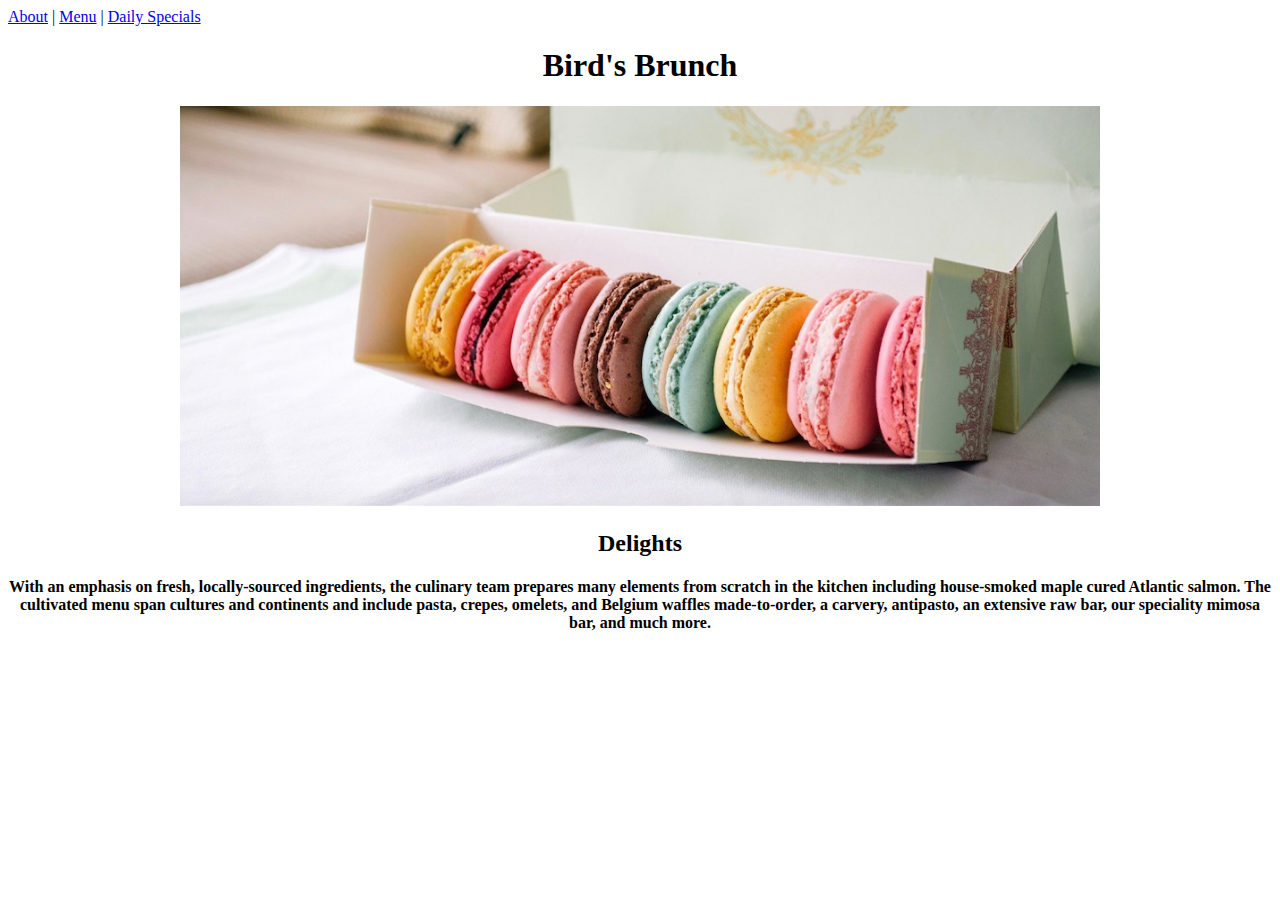
==== home.html @ a2ea5a88 "y" ====
<!DOCTYPE html>
<html>
<head>
 <title>
   Welcome to - Bird's Brunch
 </title>
<body>
  <nav class="navbar navbar-default">
  <div class="container-fluid">
    <div class="navbar-header">
      <div id="nav"><a href="index.html">About</a> | <a href="menu.html">Menu</a> | <a href="special.html">Daily Specials</a> </div>
      <a class="navbar-brand" href="#"></a>
    </div>
</nav>
</body>
<body>
  <center>
  <p>
    <h1>Bird's Brunch</h1>
    </p>
  </center>
     <div class="container">
     <center>
       <img src="images/mac.jpg" width="920px", height="400px"/>
  </center>
     </div>
     <center>
       <div class="container">
         <div class="row">
           <div class="col-sm-12">
           <p>
             <h2>Delights</h2>
             <h4>With an emphasis on fresh, locally-sourced ingredients, the culinary team prepares many elements from scratch in the kitchen including house-smoked maple cured Atlantic salmon. The cultivated menu span cultures and continents and include pasta, crepes, omelets, and Belgium waffles made-to-order, a carvery, antipasto, an extensive raw bar, our speciality mimosa bar, and much more.</h4>
 </p3>
         </div>
       </div>
     </center>
   </div>
<div>
  <p>

  </p>
 </div>

</body>
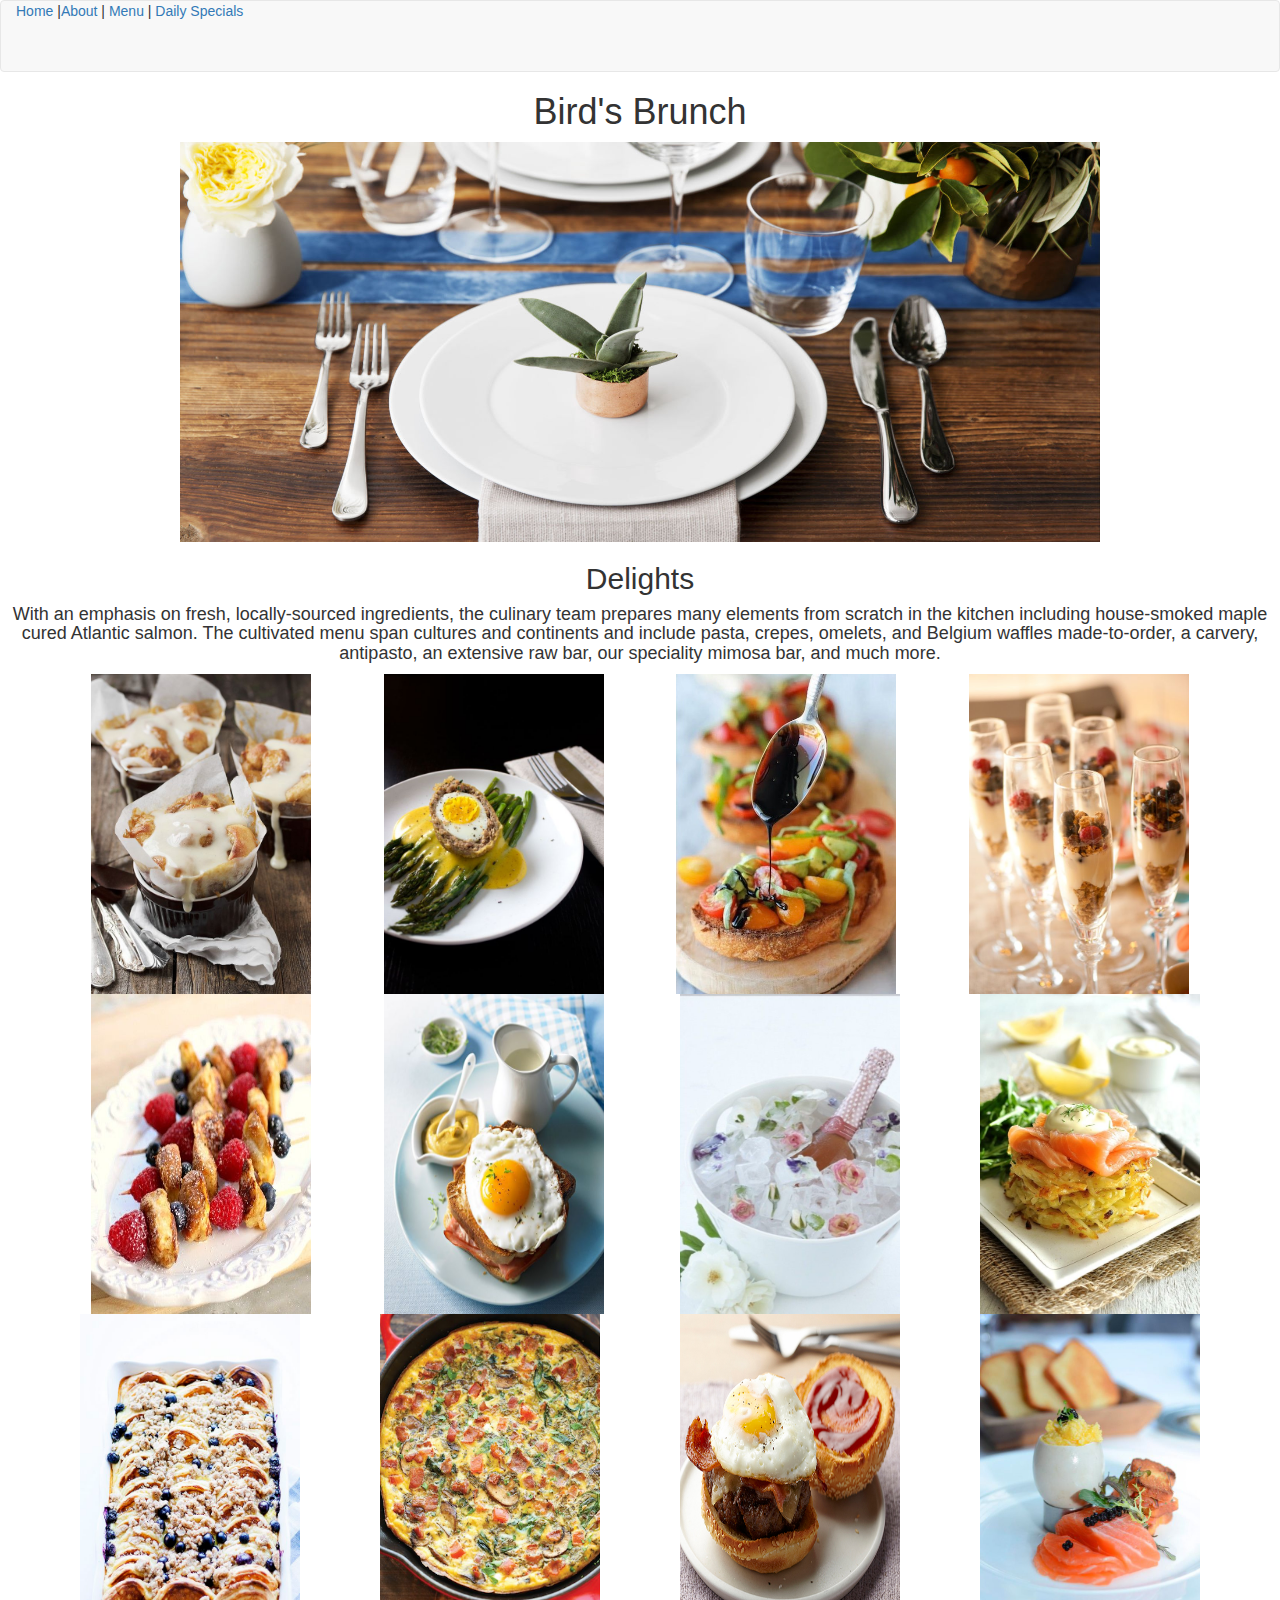
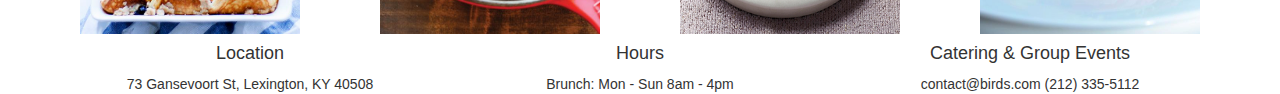
==== commit e43b0f24: "yes" ====
--- a/home.html
+++ b/home.html
@@ -1,45 +1,109 @@
 <!DOCTYPE html>
 <html>
+<center>
 <head>
+  <body>
+    <nav class="navbar navbar-default">
+    <div class="container-fluid">
+      <div class="navbar-header">
+        <div id="nav"><a href="home.html">Home</a> |<a href="index.html">About</a> | <a href="menu.html">Menu</a> | <a href="special.html">Daily Specials</a> </div>
+        <a class="navbar-brand" href="#"></a>
+      </div>
+  </nav>
+  </body>
+
  <title>
-   Welcome to - Bird's Brunch
+  Bird's Brunch
  </title>
+
+
+ <!-- Get Bootstrap from here: http://getbootstrap.com/getting-started/ -->
+
+ <link rel="stylesheet" href="https://maxcdn.bootstrapcdn.com/bootstrap/3.3.7/css/bootstrap.min.css" integrity="sha384-BVYiiSIFeK1dGmJRAkycuHAHRg32OmUcww7on3RYdg4Va+PmSTsz/K68vbdEjh4u" crossorigin="anonymous">
+ <link href="https://fonts.googleapis.com/css?family=Amatic+SC|Open+Sans+Condensed:300" rel="stylesheet">
+</head>
 <body>
-  <nav class="navbar navbar-default">
-  <div class="container-fluid">
-    <div class="navbar-header">
-      <div id="nav"><a href="index.html">About</a> | <a href="menu.html">Menu</a> | <a href="special.html">Daily Specials</a> </div>
-      <a class="navbar-brand" href="#"></a>
-    </div>
-</nav>
+  <center>
+  <h1>
+    Bird's Brunch
+  </h1>
+</center>
+ <div class="container">
+   <center>
+     <img src="images/fundin.jpg" width="920px", height="400px"/>
+</center>
+   </div>
+ </div>
+ <h2>Delights</h2>
+            <h4>With an emphasis on fresh, locally-sourced ingredients, the culinary team prepares many elements from scratch in the kitchen including house-smoked maple cured Atlantic salmon. The cultivated menu span cultures and continents and include pasta, crepes, omelets, and Belgium waffles made-to-order, a carvery, antipasto, an extensive raw bar, our speciality mimosa bar, and much more.</h4>
+
 </body>
 <body>
-  <center>
-  <p>
-    <h1>Bird's Brunch</h1>
-    </p>
-  </center>
-     <div class="container">
-     <center>
-       <img src="images/mac.jpg" width="920px", height="400px"/>
-  </center>
-     </div>
-     <center>
-       <div class="container">
-         <div class="row">
-           <div class="col-sm-12">
-           <p>
-             <h2>Delights</h2>
-             <h4>With an emphasis on fresh, locally-sourced ingredients, the culinary team prepares many elements from scratch in the kitchen including house-smoked maple cured Atlantic salmon. The cultivated menu span cultures and continents and include pasta, crepes, omelets, and Belgium waffles made-to-order, a carvery, antipasto, an extensive raw bar, our speciality mimosa bar, and much more.</h4>
- </p3>
-         </div>
-       </div>
-     </center>
-   </div>
-<div>
-  <p>
+  <div class="container">
+    <div class="row">
+      <div class="col-sm-3">
+        <img src="images/rollbites.jpg" width="220px", height="320px"/>
+      </div>
 
-  </p>
- </div>
+      <div class="col-sm-3">
+        <img src="images/scotch_egg.jpg" width="220px", height="320px"/>
+      </div>
+      <div class="col-sm-3">
+        <img src="images/image1.jpg" width="220px", height="320px"/>
+      </div>
+      <div class="col-sm-3">
+        <img src="images/yogurt.jpg" width="220px", height="320px"/>
+      </div>
+    </div>
+    <div class="row">
+      <div class="col-sm-3">
+        <img src="images/frenchtoast.jpg" width="220px", height="320px"/>
+      </div>
+      <div class="col-sm-3">
+        <img src="images/egg.jpg" width="220px", height="320px"/>
+      </div>
+      <div class="row">
+        <div class="col-sm-3">
+          <img src="images/flowers.jpg" width="220px", height="320px"/>
+        </div>
+        <div class="col-sm-3">
+          <img src="images/smoked_salmon.jpg" width="220px", height="320px"/>
+        </div>
+        <div class="col-sm-3">
+          <img src="images/pancakes.jpg" width="220px", height="320px"/>
+        </div>
+        <div class="col-sm-3">
+          <img src="images/image2.png" width="220px", height="320px"/>
+        </div>
+        <div class="col-sm-3">
+          <img src="images/breakfastburger.jpg" width="220px", height="320px"/>
+        </div>
+        <div class="col-sm-3">
+          <img src="images/salmon.jpg" width="220px", height="320px"/>
+        </div>
+      </div>
+    </div>
+  </div>
+
+  <div class="container">
+    <div class="row">
+      <div class="col-sm-4">
+        <h4>Location</h4>
+        73 Gansevoort St, Lexington, KY 40508
+      </div>
+      <div class="col-sm-4">
+        <h4>Hours</h4>
+        Brunch:
+        Mon - Sun 8am - 4pm
+      </div>
+      <div class="col-sm-4">
+        <h4>Catering & Group Events</h4>
+        contact@birds.com
+        (212) 335-5112
+      </div>
+    </div>
+  </div>
 
 </body>
+</center>
+</html>
